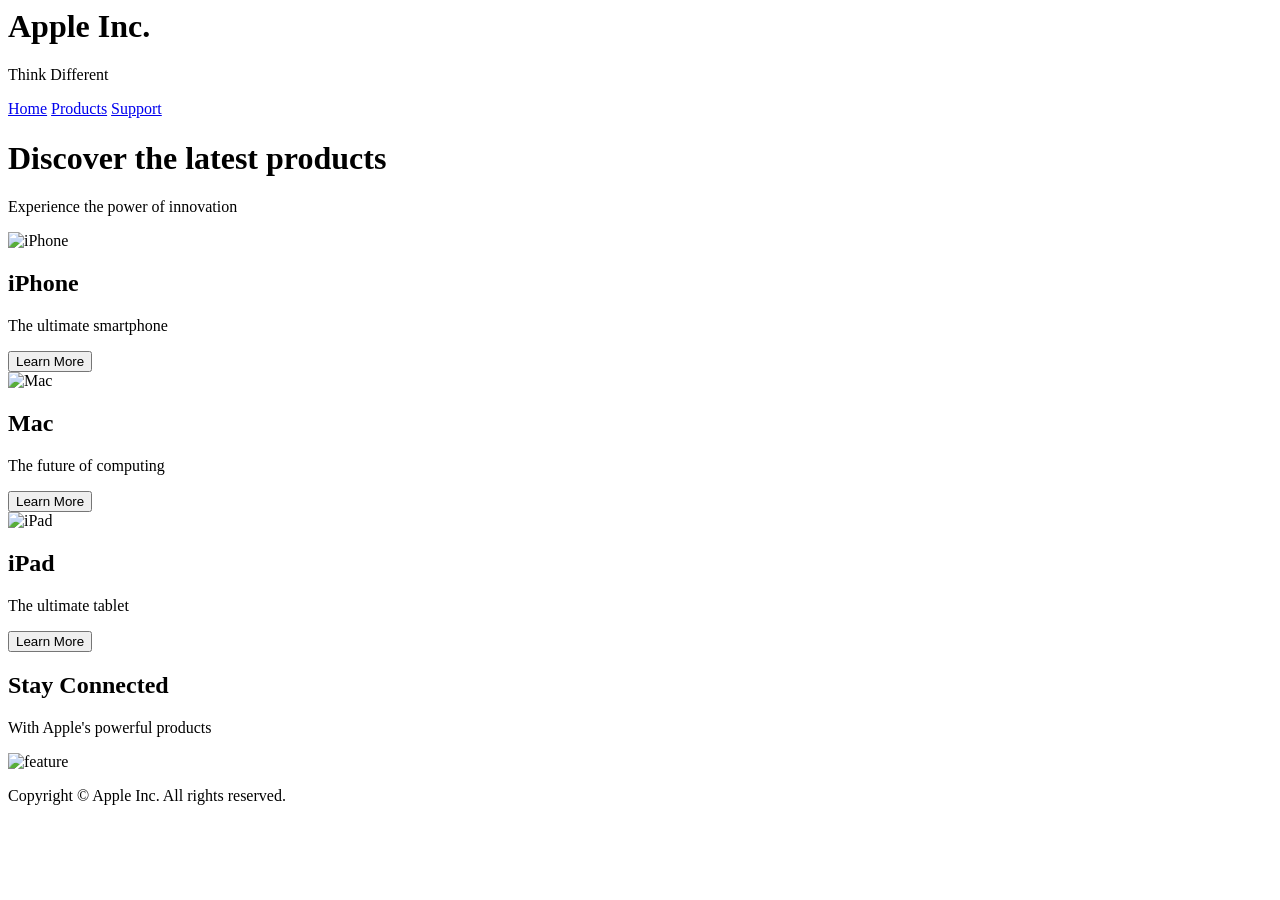
==== index.html @ da5887f1 "Rename site.html to index.html" ====
</head>
  <body>
    <header>
      <h1>Apple Inc.</h1>
      <p>Think Different</p>
    </header>
    <nav>
      <a href="#">Home</a>
      <a href="#">Products</a>
      <a href="#">Support</a>
    </nav>
    <div class="hero">
      <div>
        <h1>Discover the latest products</h1>
        <p>Experience the power of innovation</p>
      </div>
    </div>
    <section class="product-section">
      <div class="product">
        <img src="https://via.placeholder.com/400x300" alt="iPhone">
        <h2>iPhone</h2>
        <p>The ultimate smartphone</p>
        <button>Learn More</button>
      </div>
      <div class="product">
        <img src="https://via.placeholder.com/400x300" alt="Mac">
        <h2>Mac</h2>
        <p>The future of computing</p>
        <button>Learn More</button>
      </div>
      <div class="product">
        <img src="https://via.placeholder.com/400x300" alt="iPad">
        <h2>iPad</h2>
        <p>The ultimate tablet</p>
        <button>Learn More</button>
      </div>
    </section>
    <section class="feature-section">
      <div class="feature">
        <h2>Stay Connected</h2>
        <p>With Apple's powerful products</p>
        <img src="https://via.placeholder.com/600x400" alt="feature">
      </div>
    </section>
    <footer>
      <p>Copyright &copy; Apple Inc. All rights reserved.</p>
    </footer>
  </body>
</html>
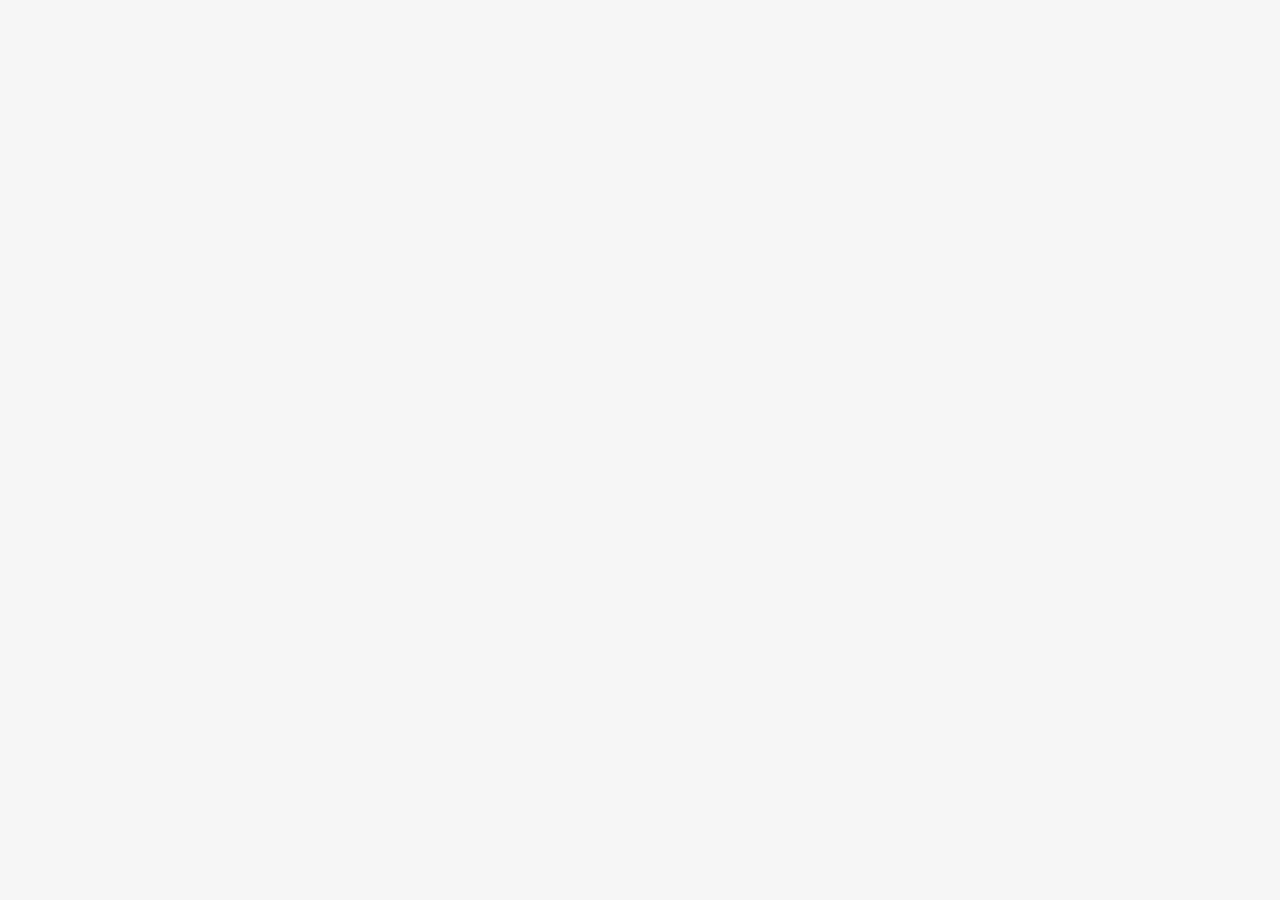
==== commit f4fdd24c: "Update index.html" ====
--- a/index.html
+++ b/index.html
@@ -1,4 +1,132 @@
-  </head>
+<style>
+      * {
+        margin: 0;
+        padding: 0;
+        box-sizing: border-box;
+      }
+      body {
+        font-family: 'Open Sans', sans-serif;
+        background-color: #f6f6f6;
+      }
+      header {
+        background-color: #333;
+        color: #fff;
+        padding: 20px;
+        text-align: center;
+      }
+      header h1 {
+        font-size: 36px;
+        margin-bottom: 0;
+      }
+      header p {
+        font-size: 14px;
+        margin-top: 0;
+      }
+      nav {
+        display: flex;
+        justify-content: space-between;
+        align-items: center;
+        padding: 20px;
+      }
+      nav a {
+        color: #333;
+        text-decoration: none;
+        margin-right: 20px;
+        font-size: 18px;
+      }
+      .hero {
+        background-image: url(https://via.placeholder.com/1920x1080);
+        background-size: cover;
+        background-position: center;
+        height: 500px;
+        display: flex;
+        justify-content: center;
+        align-items: center;
+      }
+      .hero h1 {
+        font-size: 36px;
+        color: #fff;
+        text-shadow: 1px 1px #333;
+        margin-bottom: 0;
+      }
+      .hero p {
+        font-size: 18px;
+        color: #fff;
+        text-shadow: 1px 1px #333;
+        margin-top: 0;
+      }
+      .product-section {
+        display: flex;
+        justify-content: space-between;
+        align-items: center;
+        padding: 50px 0;
+      }
+      .product {
+        background-color: #fff;
+        box-shadow: 1px 1px #ddd;
+        text-align: center;
+        width: 30%;
+        padding: 40px;
+      }
+      .product img {
+        width: 100%;
+        height: 200px;
+        object-fit: cover;
+        margin-bottom: 20px;
+      }
+      .product h2 {
+        font-size: 24px;
+        margin-bottom: 20px;
+      }
+      .product p {
+        font-size: 14px;
+        color: #333;
+        margin-bottom: 20px;
+      }
+      .product button {
+        background-color: #333;
+        color: #fff;
+        padding: 10px 20px;
+        border: 0;
+        border-radius: 4px;
+cursor: pointer;
+font-size: 16px;
+}
+.product button:hover {
+background-color: #fff;
+color: #333;
+}
+.feature-section {
+background-color: #333;
+color: #fff;
+padding: 50px 0;
+text-align: center;
+}
+.feature h2 {
+font-size: 36px;
+margin-bottom: 20px;
+}
+.feature p {
+font-size: 18px;
+margin-bottom: 20px;
+}
+.feature img {
+width: 60%;
+height: auto;
+margin-top: 50px;
+}
+footer {
+background-color: #333;
+color: #fff;
+padding: 20px;
+text-align: center;
+}
+footer p {
+font-size: 14px;
+margin-top: 0;
+}
+
+</head>
   <body>
     <header>
       <h1>Apple Inc.</h1>
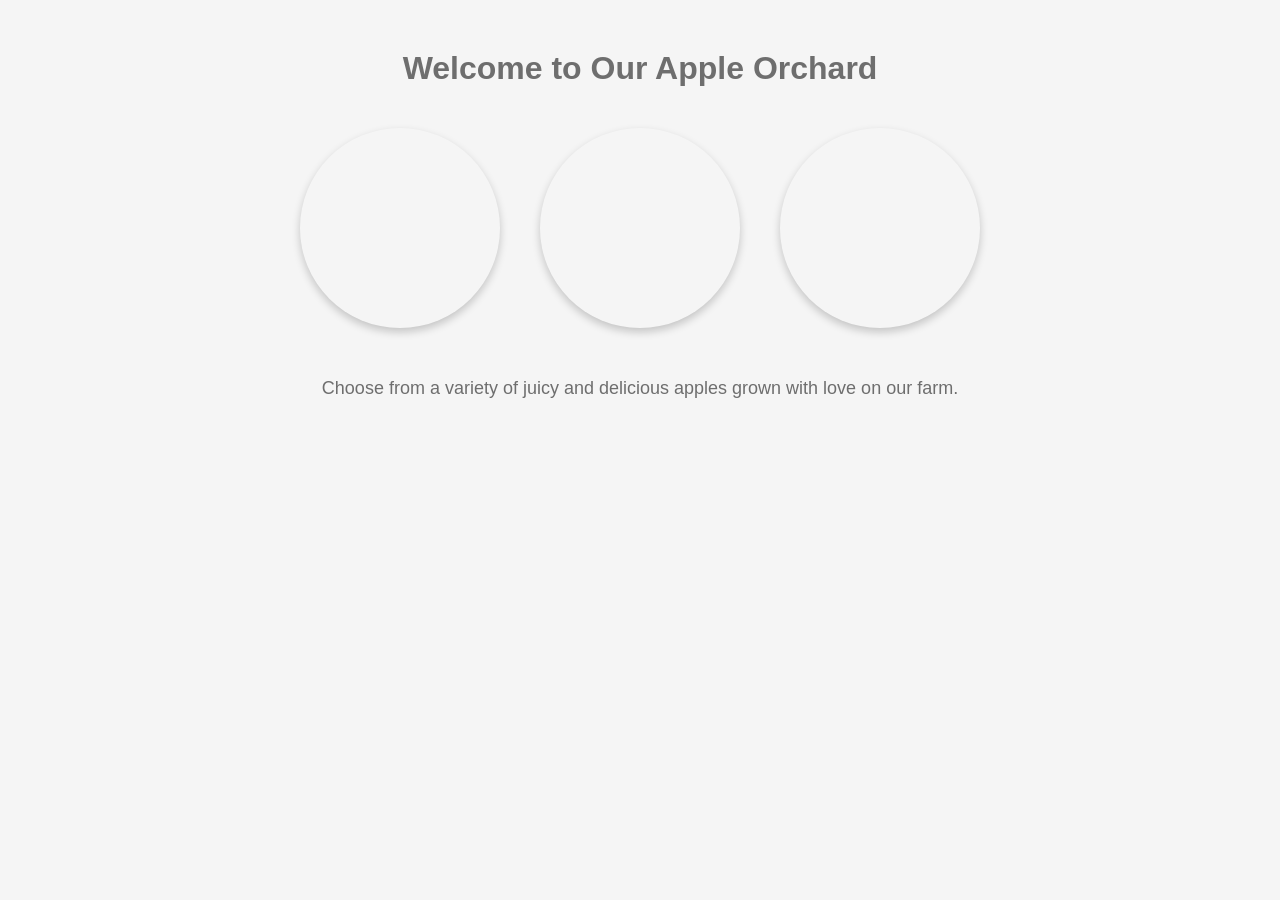
==== commit b6c0a834: "Update index.html" ====
--- a/index.html
+++ b/index.html
@@ -1,177 +1,55 @@
-<style>
-      * {
-        margin: 0;
-        padding: 0;
-        box-sizing: border-box;
+<html>
+  <head>
+    <style>
+      body {
+        background-color: #F5F5F5;
+        font-family: Arial, sans-serif;
       }
-      body {
-        font-family: 'Open Sans', sans-serif;
-        background-color: #f6f6f6;
+      h1 {
+        text-align: center;
+        color: #6E6E6E;
+        margin-top: 50px;
       }
-      header {
-        background-color: #333;
-        color: #fff;
-        padding: 20px;
+      .container {
+        width: 80%;
+        margin: 0 auto;
         text-align: center;
       }
-      header h1 {
-        font-size: 36px;
-        margin-bottom: 0;
+      .apples {
+        display: flex;
+        flex-wrap: wrap;
+        justify-content: center;
       }
-      header p {
-        font-size: 14px;
-        margin-top: 0;
+      .apple {
+        width: 200px;
+        height: 200px;
+        margin: 20px;
+        border-radius: 50%;
+        background-image: url(https://www.example.com/apple.jpg);
+        background-size: cover;
+        box-shadow: 0 4px 8px 0 rgba(0, 0, 0, 0.2);
+        transition: all 0.3s ease-in-out;
       }
-      nav {
-        display: flex;
-        justify-content: space-between;
-        align-items: center;
-        padding: 20px;
+      .apple:hover {
+        transform: scale(1.1);
+        box-shadow: 0 8px 16px 0 rgba(0, 0, 0, 0.2);
       }
-      nav a {
-        color: #333;
-        text-decoration: none;
-        margin-right: 20px;
+      p {
         font-size: 18px;
+        color: #6E6E6E;
+        margin-top: 30px;
       }
-      .hero {
-        background-image: url(https://via.placeholder.com/1920x1080);
-        background-size: cover;
-        background-position: center;
-        height: 500px;
-        display: flex;
-        justify-content: center;
-        align-items: center;
-      }
-      .hero h1 {
-        font-size: 36px;
-        color: #fff;
-        text-shadow: 1px 1px #333;
-        margin-bottom: 0;
-      }
-      .hero p {
-        font-size: 18px;
-        color: #fff;
-        text-shadow: 1px 1px #333;
-        margin-top: 0;
-      }
-      .product-section {
-        display: flex;
-        justify-content: space-between;
-        align-items: center;
-        padding: 50px 0;
-      }
-      .product {
-        background-color: #fff;
-        box-shadow: 1px 1px #ddd;
-        text-align: center;
-        width: 30%;
-        padding: 40px;
-      }
-      .product img {
-        width: 100%;
-        height: 200px;
-        object-fit: cover;
-        margin-bottom: 20px;
-      }
-      .product h2 {
-        font-size: 24px;
-        margin-bottom: 20px;
-      }
-      .product p {
-        font-size: 14px;
-        color: #333;
-        margin-bottom: 20px;
-      }
-      .product button {
-        background-color: #333;
-        color: #fff;
-        padding: 10px 20px;
-        border: 0;
-        border-radius: 4px;
-cursor: pointer;
-font-size: 16px;
-}
-.product button:hover {
-background-color: #fff;
-color: #333;
-}
-.feature-section {
-background-color: #333;
-color: #fff;
-padding: 50px 0;
-text-align: center;
-}
-.feature h2 {
-font-size: 36px;
-margin-bottom: 20px;
-}
-.feature p {
-font-size: 18px;
-margin-bottom: 20px;
-}
-.feature img {
-width: 60%;
-height: auto;
-margin-top: 50px;
-}
-footer {
-background-color: #333;
-color: #fff;
-padding: 20px;
-text-align: center;
-}
-footer p {
-font-size: 14px;
-margin-top: 0;
-}
-
-</head>
+    </style>
+  </head>
   <body>
-    <header>
-      <h1>Apple Inc.</h1>
-      <p>Think Different</p>
-    </header>
-    <nav>
-      <a href="#">Home</a>
-      <a href="#">Products</a>
-      <a href="#">Support</a>
-    </nav>
-    <div class="hero">
-      <div>
-        <h1>Discover the latest products</h1>
-        <p>Experience the power of innovation</p>
+    <h1>Welcome to Our Apple Orchard</h1>
+    <div class="container">
+      <div class="apples">
+        <div class="apple"></div>
+        <div class="apple"></div>
+        <div class="apple"></div>
       </div>
+      <p>Choose from a variety of juicy and delicious apples grown with love on our farm.</p>
     </div>
-    <section class="product-section">
-      <div class="product">
-        <img src="https://via.placeholder.com/400x300" alt="iPhone">
-        <h2>iPhone</h2>
-        <p>The ultimate smartphone</p>
-        <button>Learn More</button>
-      </div>
-      <div class="product">
-        <img src="https://via.placeholder.com/400x300" alt="Mac">
-        <h2>Mac</h2>
-        <p>The future of computing</p>
-        <button>Learn More</button>
-      </div>
-      <div class="product">
-        <img src="https://via.placeholder.com/400x300" alt="iPad">
-        <h2>iPad</h2>
-        <p>The ultimate tablet</p>
-        <button>Learn More</button>
-      </div>
-    </section>
-    <section class="feature-section">
-      <div class="feature">
-        <h2>Stay Connected</h2>
-        <p>With Apple's powerful products</p>
-        <img src="https://via.placeholder.com/600x400" alt="feature">
-      </div>
-    </section>
-    <footer>
-      <p>Copyright &copy; Apple Inc. All rights reserved.</p>
-    </footer>
   </body>
 </html>
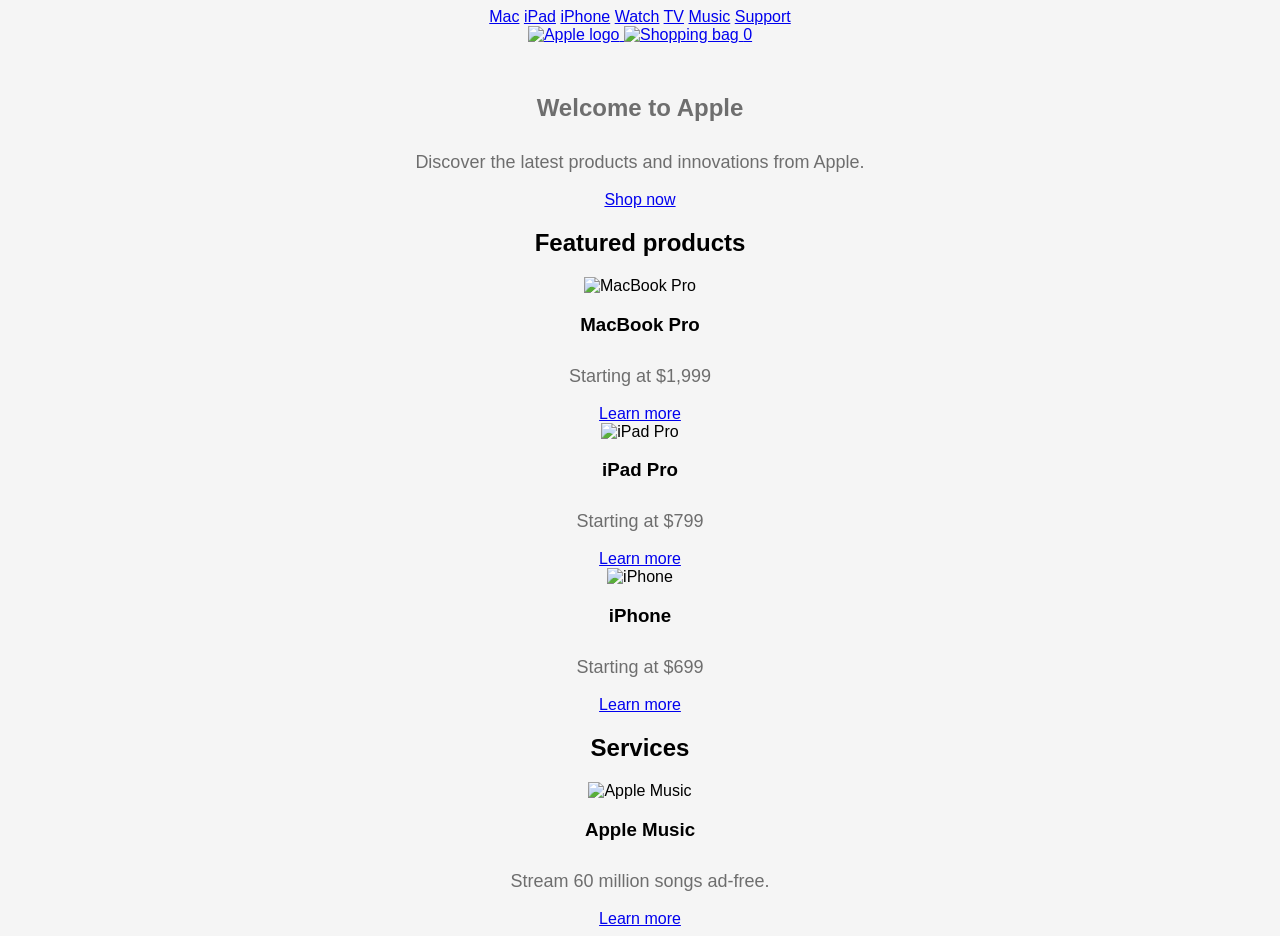
==== commit 974719af: "Update index.html" ====
--- a/index.html
+++ b/index.html
@@ -40,16 +40,75 @@
         margin-top: 30px;
       }
     </style>
+<!DOCTYPE html>
+<html>
+  <head>
+    <meta charset="UTF-8">
+    <meta name="viewport" content="width=device-width, initial-scale=1.0">
+    <link rel="stylesheet" href="style.css">
+    <title>Apple</title>
   </head>
   <body>
-    <h1>Welcome to Our Apple Orchard</h1>
-    <div class="container">
-      <div class="apples">
-        <div class="apple"></div>
-        <div class="apple"></div>
-        <div class="apple"></div>
+    <header>
+      <div class="container">
+        <nav>
+          <a href="#">Mac</a>
+          <a href="#">iPad</a>
+          <a href="#">iPhone</a>
+          <a href="#">Watch</a>
+          <a href="#">TV</a>
+          <a href="#">Music</a>
+          <a href="#">Support</a>
+        </nav>
+        <a href="#" class="logo">
+          <img src="apple-logo.png" alt="Apple logo">
+        </a>
+        <a href="#" class="bag">
+          <img src="bag.png" alt="Shopping bag">
+          <span class="badge">0</span>
+        </a>
       </div>
-      <p>Choose from a variety of juicy and delicious apples grown with love on our farm.</p>
-    </div>
-  </body>
-</html>
+    </header>
+    <section class="hero">
+      <div class="container">
+        <h1>Welcome to Apple</h1>
+        <p>Discover the latest products and innovations from Apple.</p>
+        <a href="#" class="cta">Shop now</a>
+      </div>
+    </section>
+    <section class="products">
+      <div class="container">
+        <h2>Featured products</h2>
+        <div class="product-grid">
+          <div class="product">
+            <img src="macbook-pro.png" alt="MacBook Pro">
+            <h3>MacBook Pro</h3>
+            <p>Starting at $1,999</p>
+            <a href="#" class="cta">Learn more</a>
+          </div>
+          <div class="product">
+            <img src="ipad-pro.png" alt="iPad Pro">
+            <h3>iPad Pro</h3>
+            <p>Starting at $799</p>
+            <a href="#" class="cta">Learn more</a>
+          </div>
+          <div class="product">
+            <img src="iphone.png" alt="iPhone">
+            <h3>iPhone</h3>
+            <p>Starting at $699</p>
+            <a href="#" class="cta">Learn more</a>
+          </div>
+        </div>
+      </div>
+    </section>
+    <section class="services">
+      <div class="container">
+        <h2>Services</h2>
+        <div class="services-grid">
+          <div class="service">
+            <img src="apple-music.png" alt="Apple Music">
+            <h3>Apple Music</h3>
+            <p>Stream 60 million songs ad-free.</p>
+            <a href="#" class="cta">Learn more</a>
+          </div>
+          <div class="service">
